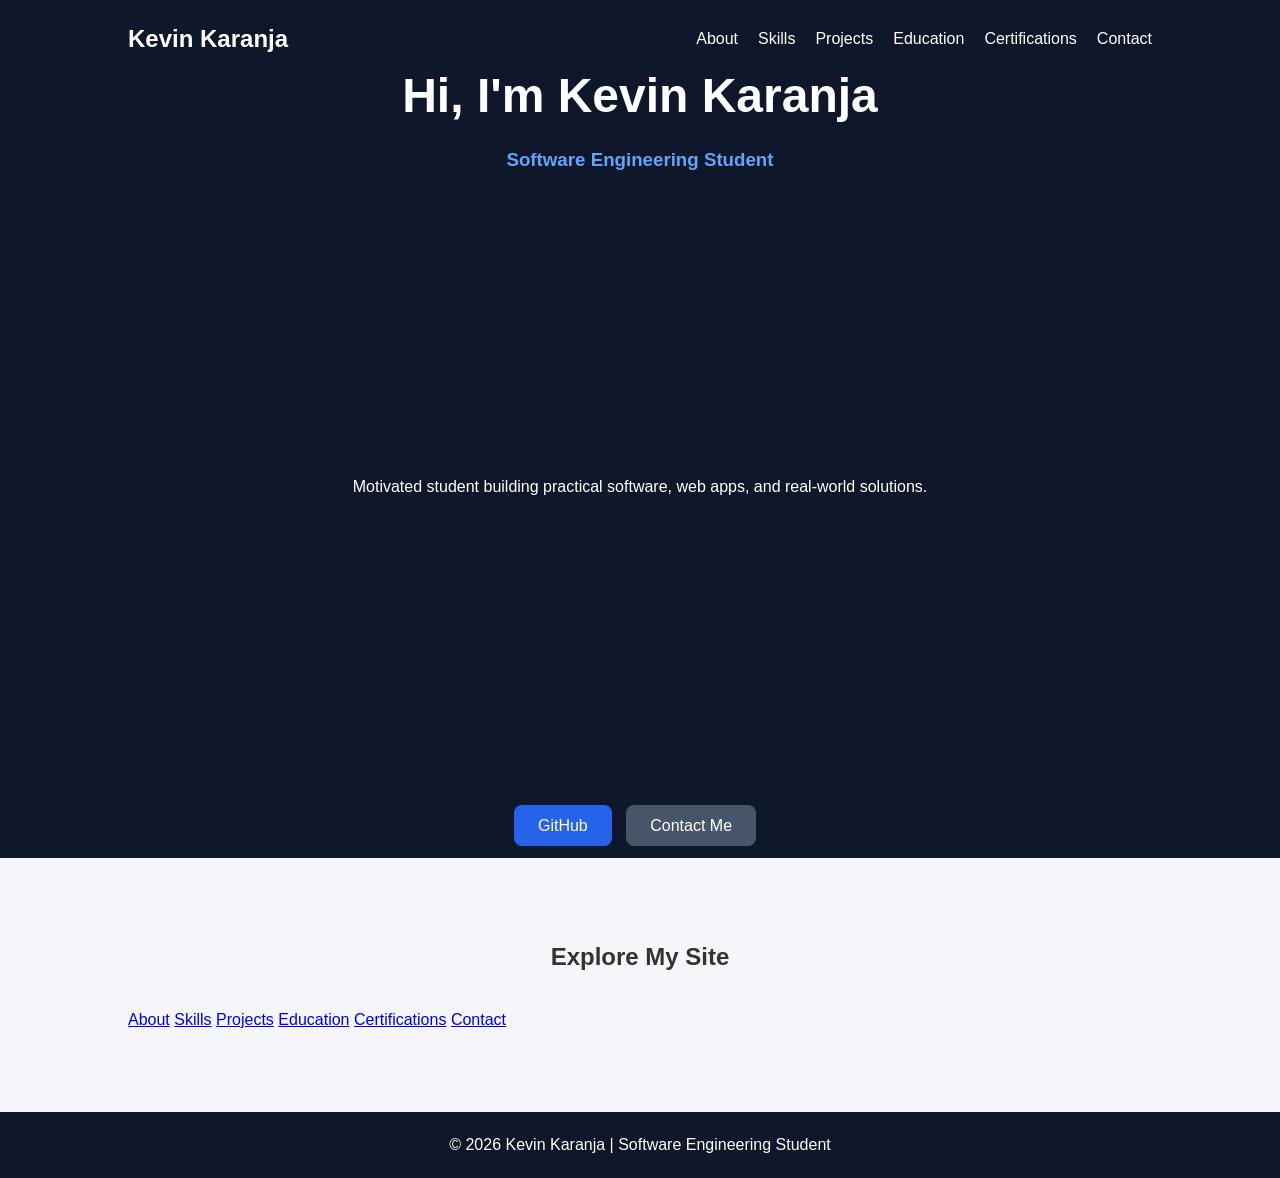
==== index.html @ ef2b976b "Commit all changes" ====
<!DOCTYPE html>
<html lang="en">

<head>
    <meta charset="UTF-8">
    <meta name="viewport" content="width=device-width, initial-scale=1.0">
    <title>Kevin Karanja | Software Engineering Student</title>
    <link rel="stylesheet" href="style.css">
</head>

<body>

    <header>
        <nav>
            <h2 class="logo">Kevin Karanja</h2>
            <ul>
                <li><a href="about.html">About</a></li>
                <li><a href="skills.html">Skills</a></li>
                <li><a href="projects.html">Projects</a></li>
                <li><a href="education.html">Education</a></li>
                <li><a href="certifications.html">Certifications</a></li>
                <li><a href="contact.html">Contact</a></li>
            </ul>
        </nav>

        <div class="hero">
            <h1>Hi, I'm Kevin Karanja</h1>
            <h3>Software Engineering Student</h3>
            <p>Motivated student building practical software, web apps, and real-world solutions.</p>

            <div class="buttons">
                <a href="https://github.com/N5286" target="_blank" class="btn">GitHub</a>
                <a href="https://wa.me/254114683828" target="_blank" class="btn secondary">Contact Me</a>
            </div>
        </div>
    </header>

    <section id="links" class="landing-links">
        <h2>Explore My Site</h2>
        <div class="link-grid">
            <a href="about.html" class="link-card">About</a>
            <a href="skills.html" class="link-card">Skills</a>
            <a href="projects.html" class="link-card">Projects</a>
            <a href="education.html" class="link-card">Education</a>
            <a href="certifications.html" class="link-card">Certifications</a>
            <a href="contact.html" class="link-card">Contact</a>
        </div>
    </section>

    <footer>
        <p>© 2026 Kevin Karanja | Software Engineering Student</p>
    </footer>

</body>

</html>
---- style.css ----
* {
    margin: 0;
    padding: 0;
    box-sizing: border-box;
    font-family: Arial, sans-serif;
}

body {
    background: #f4f6f9;
    color: #333;
    line-height: 1.6;
}

header {
    background: #0f172a;
    color: white;
    padding: 20px 10%;
}

.hero {
    text-align: center;
    min-height: calc(100vh - 120px);
    display: flex;
    flex-direction: column;
    justify-content: center;
    margin-top: 0;
}

nav {
    display: flex;
    justify-content: space-between;
    align-items: center;
}

nav ul {
    display: flex;
    list-style: none;
    gap: 20px;
}

nav a {
    color: white;
    text-decoration: none;
}

.logo {
    font-size: 1.5rem;
}

.hero h1 {
    font-size: 3rem;
}

.hero h3 {
    color: #60a5fa;
    margin: 10px 0;
}

.hero p {
    max-width: 600px;
    margin: auto;
}

.buttons {
    margin-top: 25px;
}

.btn {
    background: #2563eb;
    color: white;
    padding: 12px 24px;
    text-decoration: none;
    border-radius: 8px;
    margin-right: 10px;
}

.secondary {
    background: #475569;
}

section {
    padding: 80px 10%;
}

section h2 {
    text-align: center;
    margin-bottom: 30px;
}

.skills-grid,
.project-grid {
    display: grid;
    grid-template-columns: repeat(auto-fit, minmax(250px, 1fr));
    gap: 20px;
}

.card,
.project-card {
    background: white;
    padding: 25px;
    border-radius: 12px;
    box-shadow: 0 3px 10px rgba(0, 0, 0, 0.1);
}

#contact {
    text-align: center;
}

footer {
    text-align: center;
    padding: 20px;
    background: #0f172a;
    color: white;
}
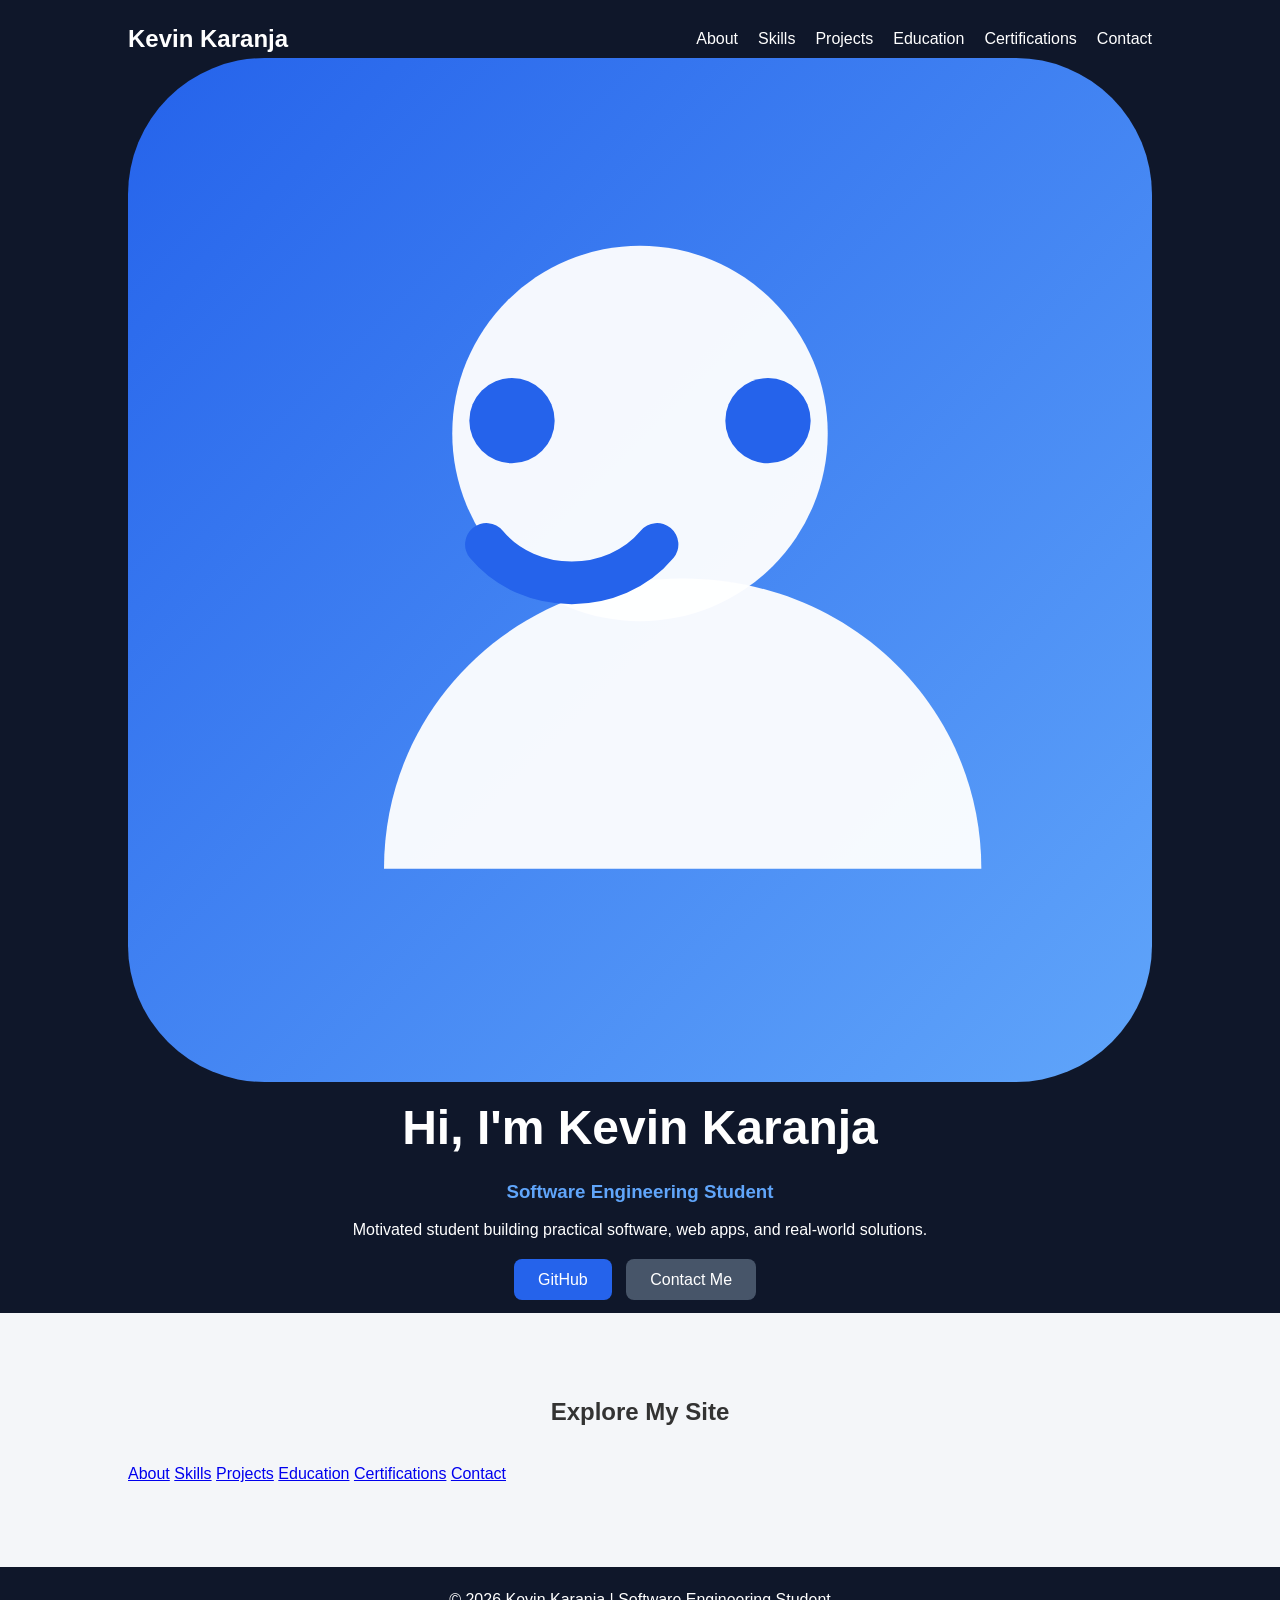
==== commit 33c94e27: "Update index.html with profile picture and hero-title section" ====
--- a/index.html
+++ b/index.html
@@ -24,7 +24,12 @@
         </nav>
 
         <div class="hero">
-            <h1>Hi, I'm Kevin Karanja</h1>
+            <div class="hero-title">
+                <!-- Replace profile.svg with your own image file in the homepage folder -->
+                <img src="profile.svg" alt="Profile picture" class="profile-pic"
+                    onerror="this.src='data:image/svg+xml,%3Csvg xmlns=\'http://www.w3.org/2000/svg\' viewBox=\'0 0 120 120\'%3E%3Crect width=\'120\' height=\'120\' fill=\'%2360A5FA\'/%3E%3Ccircle cx=\'60\' cy=\'40\' r=\'28\' fill=\'%23fff\'/%3E%3Cpath d=\'M30 100c0-20 15-35 30-35s30 15 30 35\' fill=\'%23fff\'/%3E%3C/svg%3E';">
+                <h1>Hi, I'm Kevin Karanja</h1>
+            </div>
             <h3>Software Engineering Student</h3>
             <p>Motivated student building practical software, web apps, and real-world solutions.</p>
 
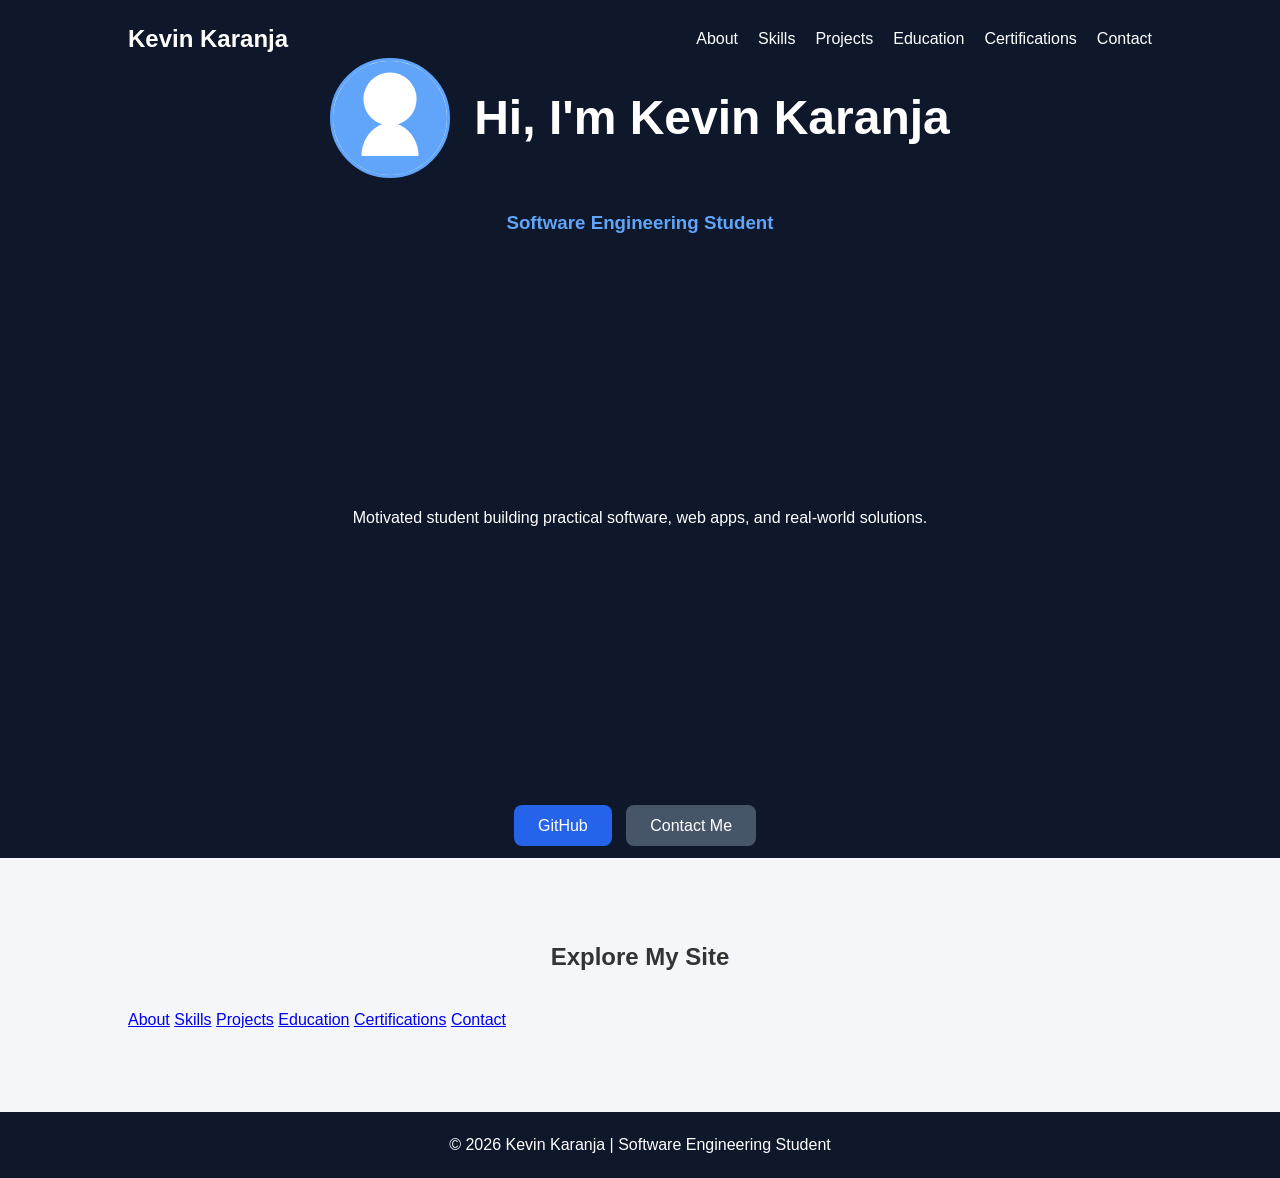
==== commit 32ac7a0c: "Change profile image from profile.svg to ken2.png"" ====
--- a/index.html
+++ b/index.html
@@ -26,7 +26,7 @@
         <div class="hero">
             <div class="hero-title">
                 <!-- Replace profile.svg with your own image file in the homepage folder -->
-                <img src="profile.svg" alt="Profile picture" class="profile-pic"
+                <img src="ken2.png" alt="Profile picture" class="profile-pic"
                     onerror="this.src='data:image/svg+xml,%3Csvg xmlns=\'http://www.w3.org/2000/svg\' viewBox=\'0 0 120 120\'%3E%3Crect width=\'120\' height=\'120\' fill=\'%2360A5FA\'/%3E%3Ccircle cx=\'60\' cy=\'40\' r=\'28\' fill=\'%23fff\'/%3E%3Cpath d=\'M30 100c0-20 15-35 30-35s30 15 30 35\' fill=\'%23fff\'/%3E%3C/svg%3E';">
                 <h1>Hi, I'm Kevin Karanja</h1>
             </div>
@@ -58,4 +58,4 @@
 
 </body>
 
-</html>+</html>
--- a/style.css
+++ b/style.css
@@ -24,6 +24,35 @@
     flex-direction: column;
     justify-content: center;
     margin-top: 0;
+}
+
+.hero-title {
+    display: flex;
+    align-items: center;
+    justify-content: center;
+    gap: 24px;
+    flex-wrap: wrap;
+    margin-bottom: 20px;
+}
+
+.profile-pic {
+    width: 120px;
+    height: 120px;
+    border-radius: 50%;
+    object-fit: cover;
+    border: 3px solid #60a5fa;
+    background: white;
+}
+
+@media (max-width: 640px) {
+    .hero-title {
+        flex-direction: column;
+    }
+
+    .profile-pic {
+        width: 100px;
+        height: 100px;
+    }
 }
 
 nav {
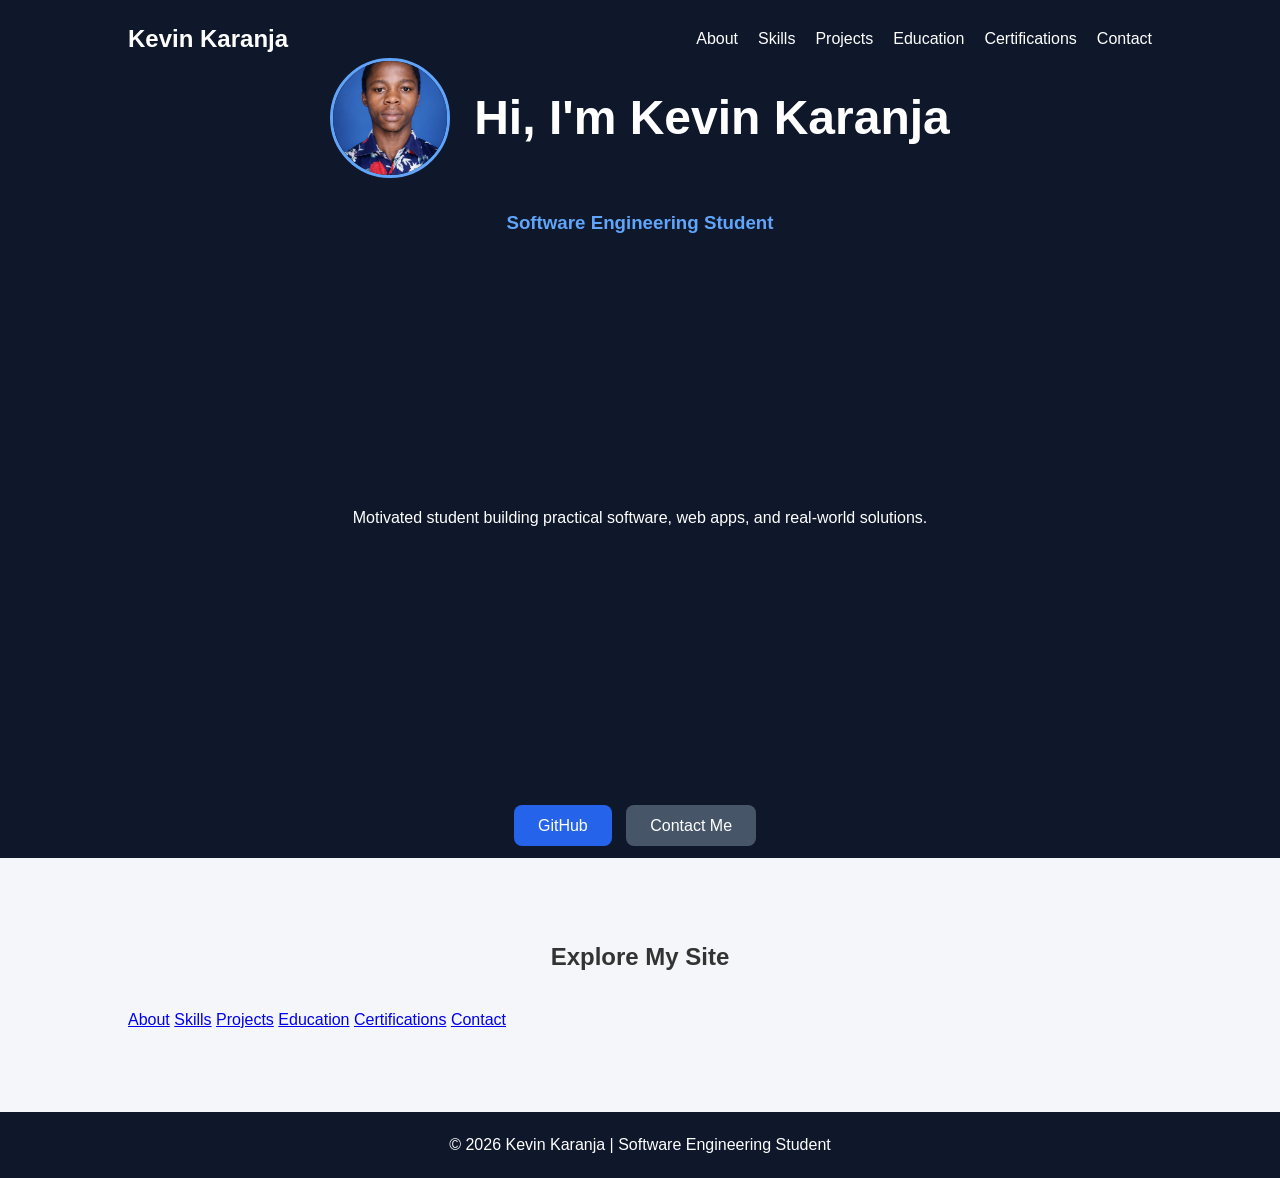
==== commit 8f522f00: "Update title from 'Software Engineering Student' to 'Software Engineer'" ====
--- a/index.html
+++ b/index.html
@@ -4,7 +4,7 @@
 <head>
     <meta charset="UTF-8">
     <meta name="viewport" content="width=device-width, initial-scale=1.0">
-    <title>Kevin Karanja | Software Engineering Student</title>
+    <title>Kevin Karanja | Software Engineer</title>
     <link rel="stylesheet" href="style.css">
 </head>
 
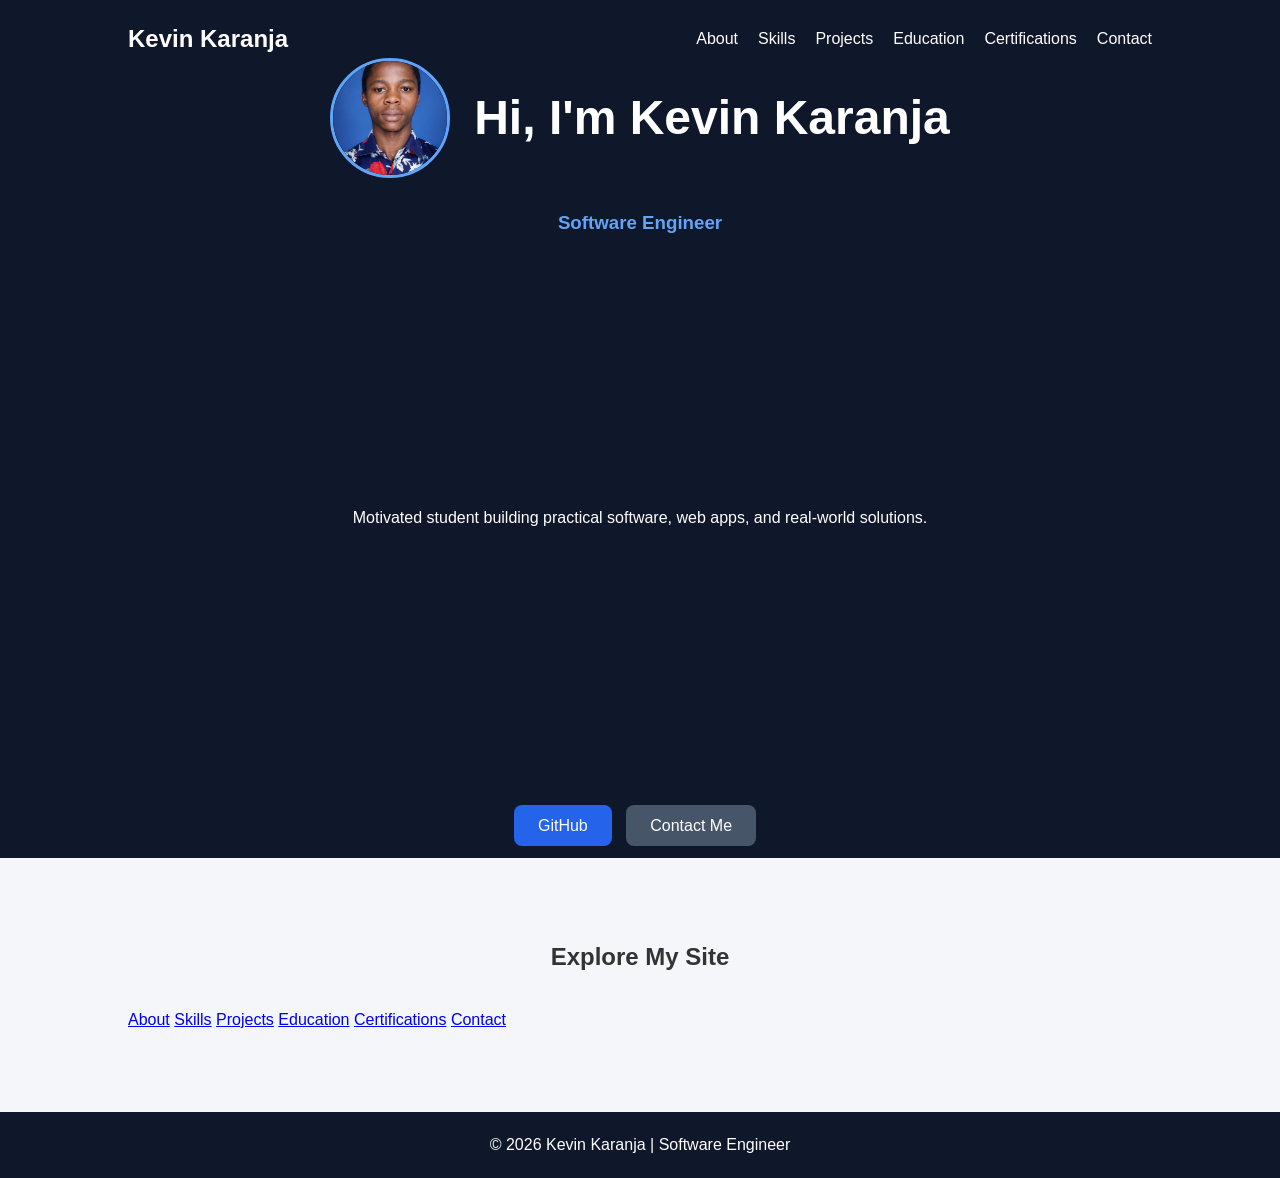
==== commit 5c6e2dc8: "Update index.html" ====
--- a/index.html
+++ b/index.html
@@ -30,7 +30,7 @@
                     onerror="this.src='data:image/svg+xml,%3Csvg xmlns=\'http://www.w3.org/2000/svg\' viewBox=\'0 0 120 120\'%3E%3Crect width=\'120\' height=\'120\' fill=\'%2360A5FA\'/%3E%3Ccircle cx=\'60\' cy=\'40\' r=\'28\' fill=\'%23fff\'/%3E%3Cpath d=\'M30 100c0-20 15-35 30-35s30 15 30 35\' fill=\'%23fff\'/%3E%3C/svg%3E';">
                 <h1>Hi, I'm Kevin Karanja</h1>
             </div>
-            <h3>Software Engineering Student</h3>
+            <h3>Software Engineer</h3>
             <p>Motivated student building practical software, web apps, and real-world solutions.</p>
 
             <div class="buttons">
@@ -53,7 +53,7 @@
     </section>
 
     <footer>
-        <p>© 2026 Kevin Karanja | Software Engineering Student</p>
+        <p>© 2026 Kevin Karanja | Software Engineer</p>
     </footer>
 
 </body>
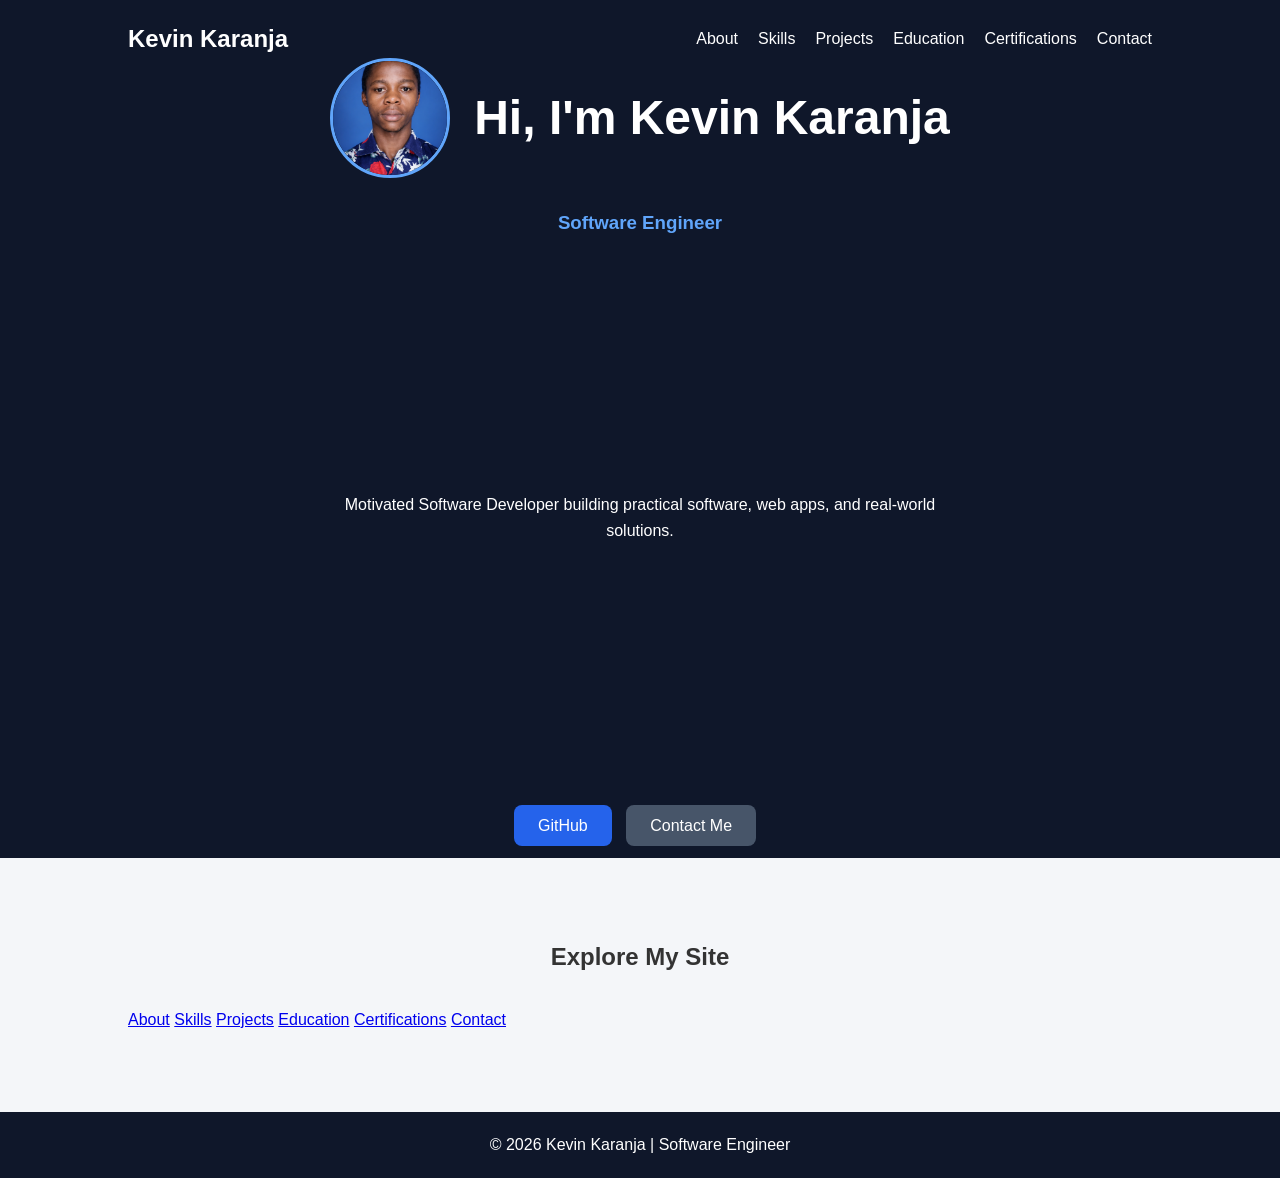
==== commit fa5bdfcd: "Update index.html" ====
--- a/index.html
+++ b/index.html
@@ -25,13 +25,13 @@
 
         <div class="hero">
             <div class="hero-title">
-                <!-- Replace profile.svg with your own image file in the homepage folder -->
+                
                 <img src="ken2.png" alt="Profile picture" class="profile-pic"
                     onerror="this.src='data:image/svg+xml,%3Csvg xmlns=\'http://www.w3.org/2000/svg\' viewBox=\'0 0 120 120\'%3E%3Crect width=\'120\' height=\'120\' fill=\'%2360A5FA\'/%3E%3Ccircle cx=\'60\' cy=\'40\' r=\'28\' fill=\'%23fff\'/%3E%3Cpath d=\'M30 100c0-20 15-35 30-35s30 15 30 35\' fill=\'%23fff\'/%3E%3C/svg%3E';">
                 <h1>Hi, I'm Kevin Karanja</h1>
             </div>
             <h3>Software Engineer</h3>
-            <p>Motivated student building practical software, web apps, and real-world solutions.</p>
+            <p>Motivated Software Developer building practical software, web apps, and real-world solutions.</p>
 
             <div class="buttons">
                 <a href="https://github.com/N5286" target="_blank" class="btn">GitHub</a>
